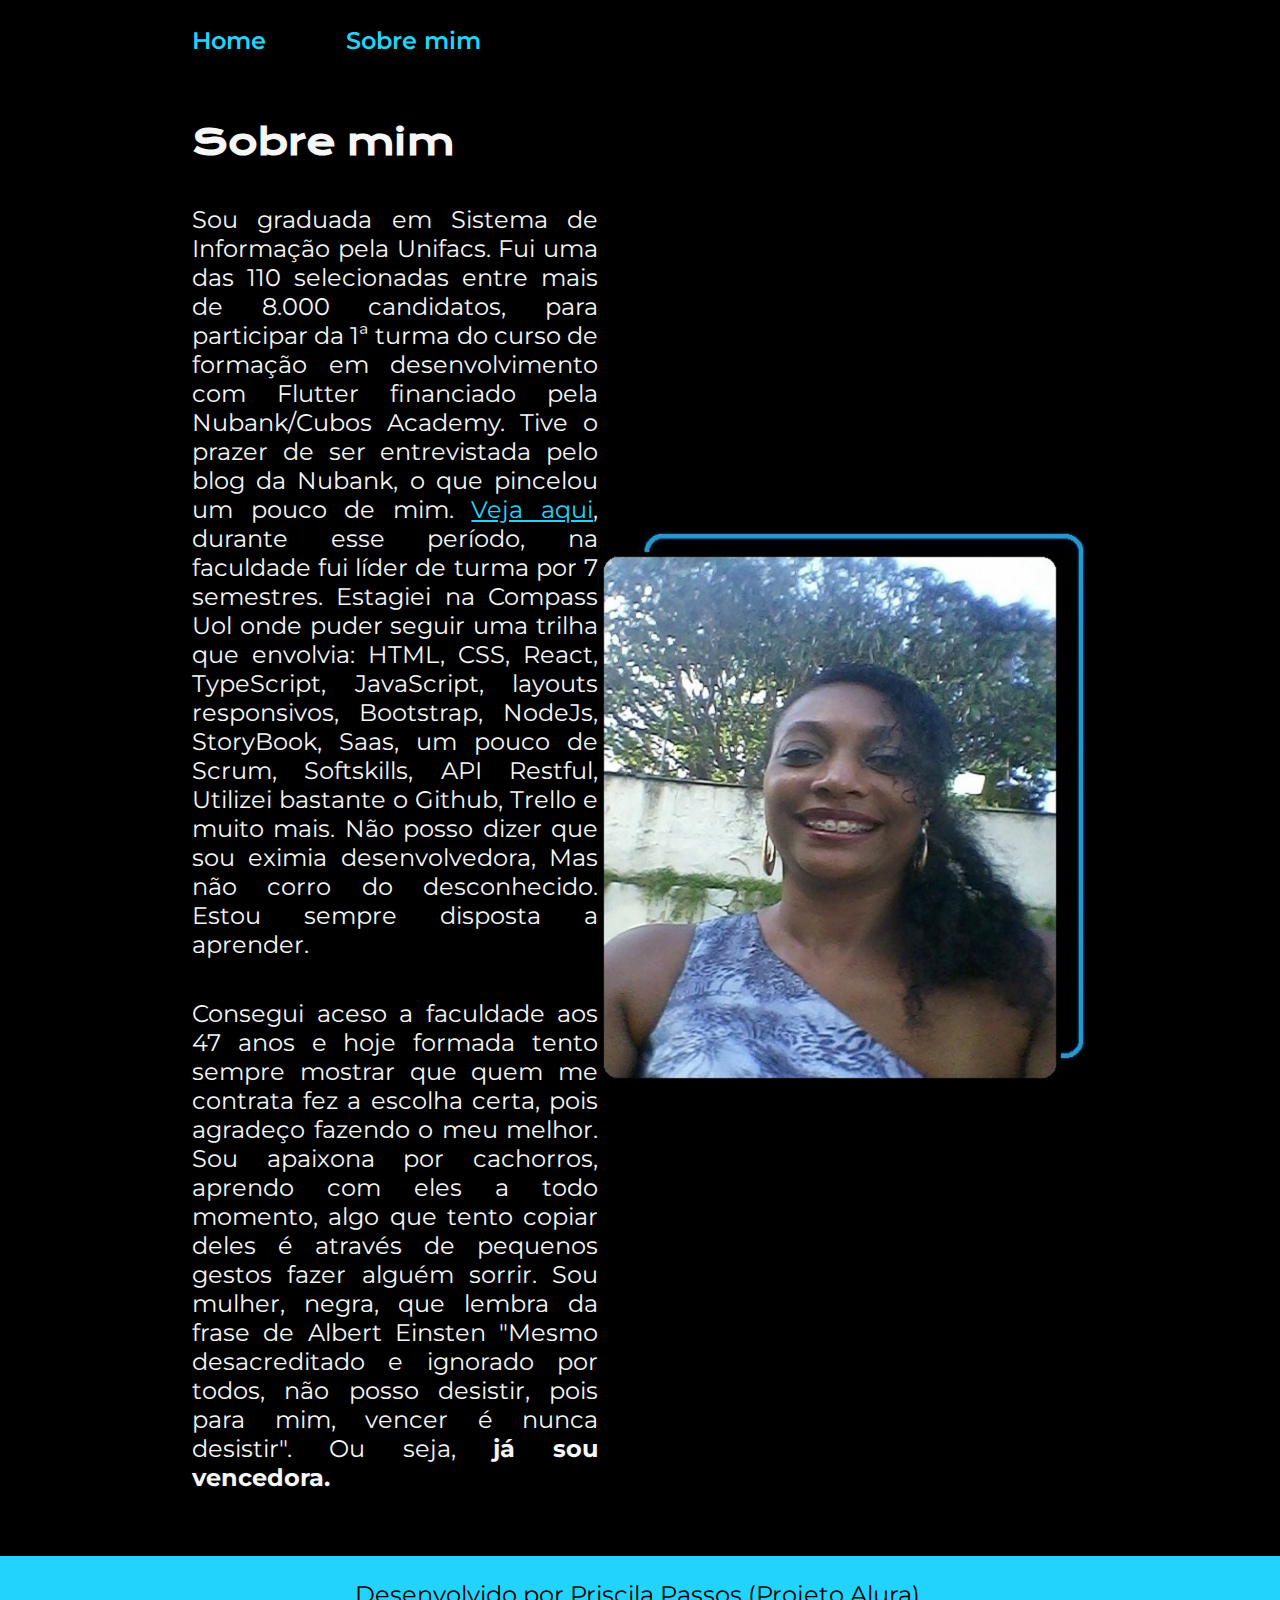
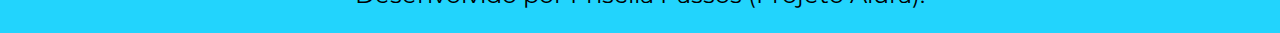
==== about.html @ f3d6a440 "Conclusao" ====
<!DOCTYPE html>
<html lang="pt-br">
<head>
    <meta charset="UTF-8">
    <meta name="viewport" content="width=device-width, initial-scale=1.0">
    <link rel="stylesheet" href="./styles/style.css">
    <title>Sobre Mim</title> 
</head>

<body>
    <header class="cabecalho">
        <nav class="cabecalho__menu">
          <a class="cabecalho__menu__link" href="index.html">Home</a>
          <a class="cabecalho__menu__link" href="about.html">Sobre mim</a>
        </nav>
    </header>
    <main class="apresentacao">
        <section class="apresentacao__conteudo">
            <h1 class="apresentacao__conteudo__titulo">Sobre mim</h1>
            <p class="apresentacao__conteudo__texto">Sou graduada em Sistema de Informação pela Unifacs. Fui uma das 110 selecionadas entre mais de 8.000 candidatos, para participar da 1ª turma do curso de formação em desenvolvimento com Flutter financiado pela Nubank/Cubos Academy. Tive o prazer de ser entrevistada pelo blog da Nubank, o que pincelou um pouco de mim. <a class="apresentacao__conteudo__texto__link" href="https://blog.nubank.com.br/historia-duas-alunas-curso-de-formacao-de-programadores/">Veja aqui</a>, durante esse período, na faculdade fui líder de turma por 7 semestres. Estagiei na Compass Uol onde puder seguir uma trilha que envolvia: HTML, CSS, React, TypeScript, JavaScript, layouts responsivos, Bootstrap, NodeJs, StoryBook, Saas, um pouco de Scrum, Softskills, API Restful, Utilizei bastante o Github, Trello e muito mais. Não posso dizer que sou eximia desenvolvedora, Mas não corro do desconhecido. Estou sempre disposta a aprender.
            </p>
            <p class="apresentacao__conteudo__texto">Consegui aceso a faculdade aos 47 anos e hoje formada tento sempre mostrar que quem me contrata fez a escolha certa, pois agradeço fazendo o meu melhor. Sou apaixona por cachorros, aprendo com eles a todo momento, algo que tento copiar deles é através de pequenos gestos fazer alguém sorrir. Sou mulher, negra, que lembra da frase de Albert Einsten "Mesmo desacreditado e ignorado por todos, não posso desistir, pois para mim, vencer é nunca desistir". Ou seja,  <strong>já sou vencedora.</strong></p>
        </section>
        <img src="/assets/priscila__passos.jpg" alt="Foto de Priscila Passos">
    </main>
    <footer class="rodape">
        <p>Desenvolvido por Priscila Passos (Projeto Alura).</p>
    </footer>
</body>
</html>
---- styles/style.css ----
@import url('https://fonts.googleapis.com/css2?family=Krona+One&family=Montserrat:wght@400;600&display=swap');

:root{
    --cor-primaria: #000000;
    --cor-secundaria: #F6F6F6;
    --cor-terciaria: #22D4FD;
    --cor-hover:#272727;

    --fonte-primaria: 'Krona One', sans-serif;
    --fonte-secundaria: 'Montserrat', sans-serif;
}

*{
    padding: 0;
    margin: 0;
}


body{
    box-sizing: border-box;
    background-color:var(--cor-primaria);
    color:var(--cor-secundaria);
}

.cabecalho{
   padding: 2% 0% 0% 15%; 
}

.cabecalho__menu{
   display: flex;
   gap: 80px; 
}

.cabecalho__menu__link{
    font-family: var(--fonte-secundaria);
    font-size: 24px;
    font-weight: 600;
    color: var(--cor-terciaria);
    text-decoration: none;
}


.apresentacao{
    padding: 5% 15%;
    display: flex;
    align-items: center;
    justify-content: space-between;
}

.apresentacao__conteudo{
    width: 615px;
    display: flex;
    flex-direction: column;
    gap: 40px; 
}

.apresentacao__conteudo__titulo{
    font-size: 36px;
    font-family: var(--fonte-primaria);
}

.titulo-destaque{
    color: var(--cor-terciaria);
}

.apresentacao__conteudo__texto{
    font-size: 24px;
    font-family: var(--fonte-secundaria);
    text-align: justify;
}

.apresentacao__conteudo__texto__link{
    color: var(--cor-terciaria);
}
.apresentacao__links{
    display: flex;
    flex-direction: column;
    align-items: center;
    justify-content: space-between;
    gap: 32px;
}

.apresentacao__links__subtitulo{
    font-family: var(--fonte-secundaria);
    font-weight: 400;
    font-size: 24px;
}

.apresentacao__links__link{
    display: flex;
    justify-content: center;
    gap: 16px;
    width: 378px;
    text-align: center;
    border-radius: 8px;
    border: 2px solid var(--cor-terciaria);
    font-size: 24px;
    padding: 21.5px 0;
    text-decoration: none;
    color: var(--cor-secundaria);
    font-family: var(--fonte-secundaria);
    font-weight: 600;
}

.apresentacao__links__link:hover{
   background-color: var(--cor-hover); 
}

.rodape{
    font-size: 24px;
    text-align: center;
    color: var(--cor-primaria);
    font-weight: 400;
    font-family: var(--fonte-secundaria);
    padding: 24px;
    background-color: var(--cor-terciaria);
}
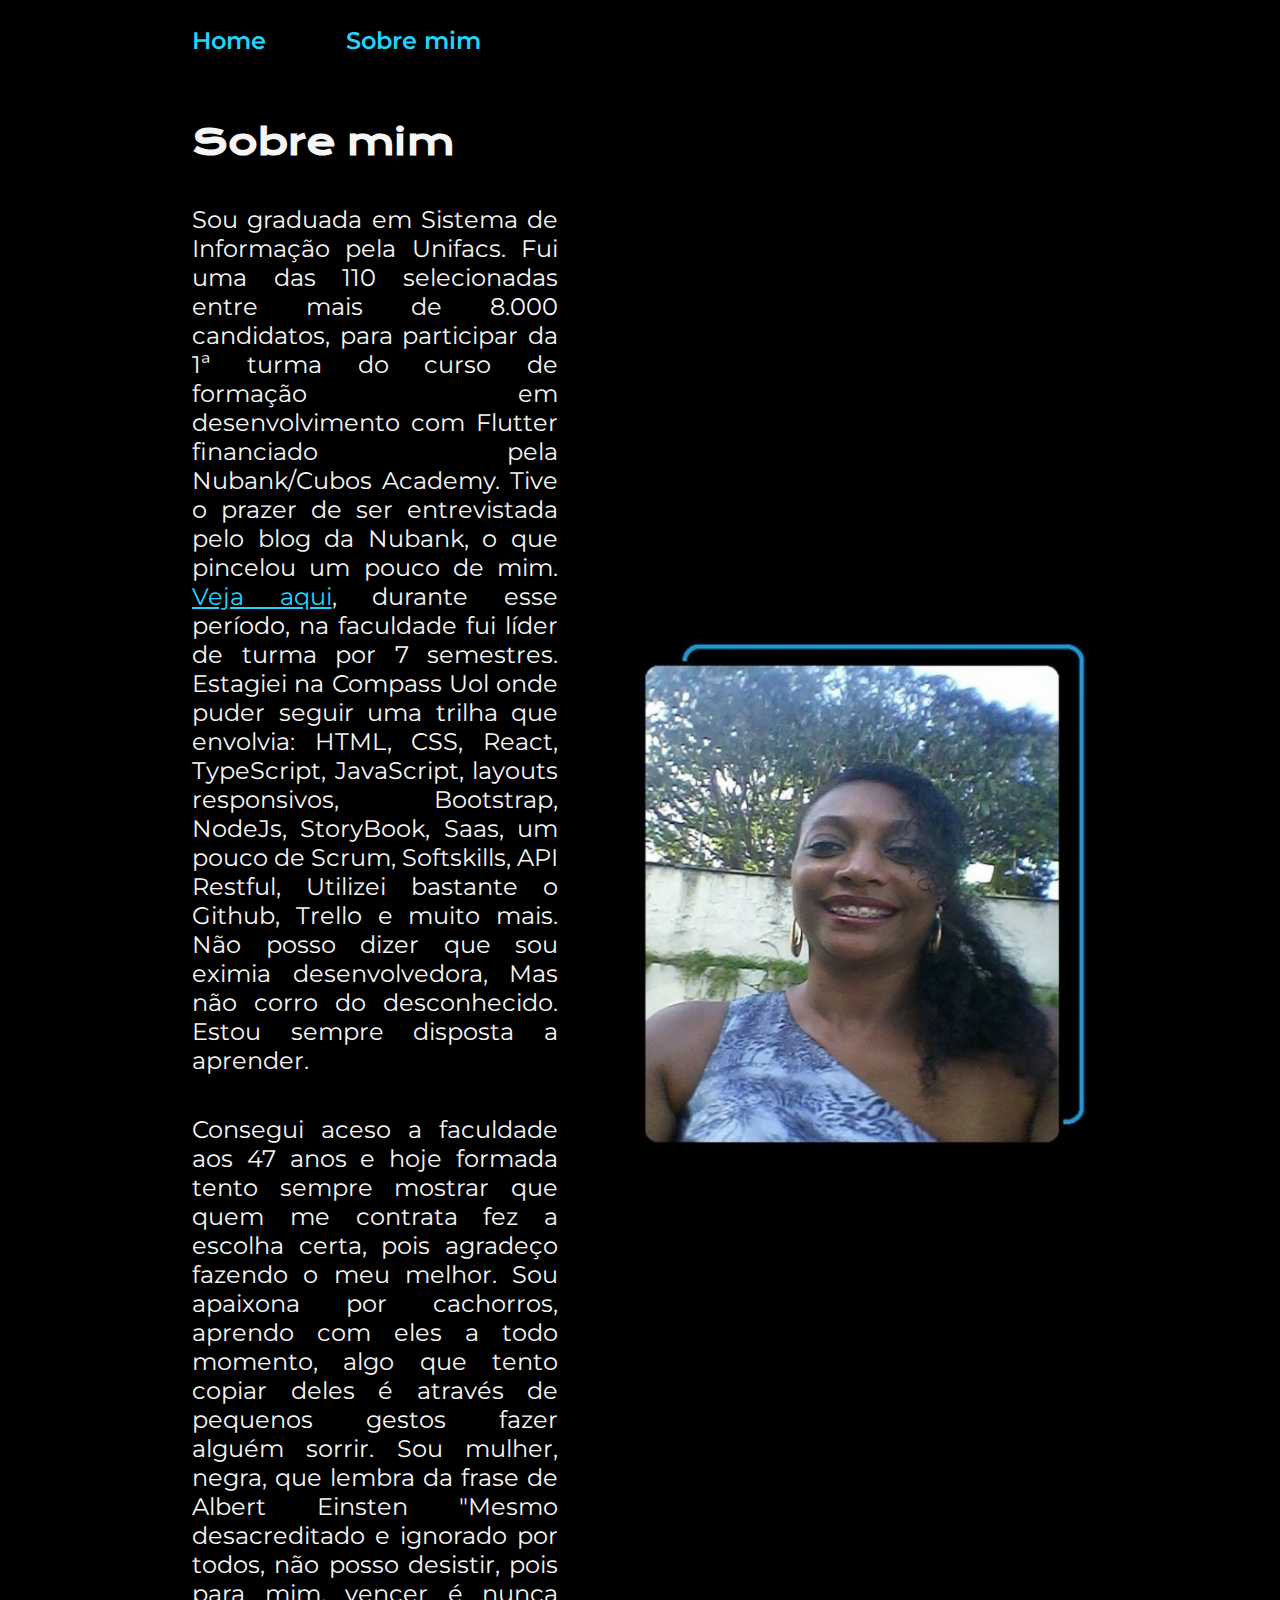
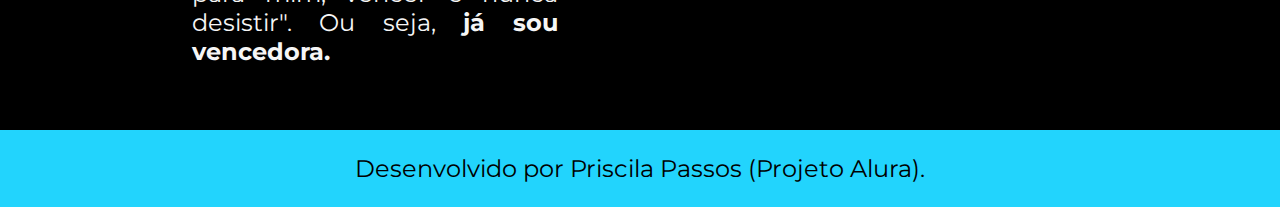
==== commit 132e3c80: "responsividade" ====
--- a/about.html
+++ b/about.html
@@ -21,7 +21,7 @@
             </p>
             <p class="apresentacao__conteudo__texto">Consegui aceso a faculdade aos 47 anos e hoje formada tento sempre mostrar que quem me contrata fez a escolha certa, pois agradeço fazendo o meu melhor. Sou apaixona por cachorros, aprendo com eles a todo momento, algo que tento copiar deles é através de pequenos gestos fazer alguém sorrir. Sou mulher, negra, que lembra da frase de Albert Einsten "Mesmo desacreditado e ignorado por todos, não posso desistir, pois para mim, vencer é nunca desistir". Ou seja,  <strong>já sou vencedora.</strong></p>
         </section>
-        <img src="/assets/priscila__passos.jpg" alt="Foto de Priscila Passos">
+        <img class="apresentacao__imagem" src="assets/priscila__passos.jpg" alt="Foto de Priscila Passos">
     </main>
     <footer class="rodape">
         <p>Desenvolvido por Priscila Passos (Projeto Alura).</p>
--- a/styles/style.css
+++ b/styles/style.css
@@ -33,7 +33,7 @@
 
 .cabecalho__menu__link{
     font-family: var(--fonte-secundaria);
-    font-size: 24px;
+    font-size: 1.5rem;
     font-weight: 600;
     color: var(--cor-terciaria);
     text-decoration: none;
@@ -45,17 +45,19 @@
     display: flex;
     align-items: center;
     justify-content: space-between;
+    gap: 82px;
+    
 }
 
 .apresentacao__conteudo{
-    width: 615px;
+    width: 50%;
     display: flex;
     flex-direction: column;
     gap: 40px; 
 }
 
 .apresentacao__conteudo__titulo{
-    font-size: 36px;
+    font-size: 2.25rem;
     font-family: var(--fonte-primaria);
 }
 
@@ -64,7 +66,7 @@
 }
 
 .apresentacao__conteudo__texto{
-    font-size: 24px;
+    font-size: 1.5rem;
     font-family: var(--fonte-secundaria);
     text-align: justify;
 }
@@ -83,18 +85,18 @@
 .apresentacao__links__subtitulo{
     font-family: var(--fonte-secundaria);
     font-weight: 400;
-    font-size: 24px;
+    font-size: 1.5rem;
 }
 
-.apresentacao__links__link{
+.apresentacao__links__navegacao{
     display: flex;
     justify-content: center;
     gap: 16px;
-    width: 378px;
+    width: 50%;
     text-align: center;
     border-radius: 8px;
     border: 2px solid var(--cor-terciaria);
-    font-size: 24px;
+    font-size: 1.5rem;
     padding: 21.5px 0;
     text-decoration: none;
     color: var(--cor-secundaria);
@@ -102,12 +104,17 @@
     font-weight: 600;
 }
 
-.apresentacao__links__link:hover{
+.apresentacao__links__navegacao:hover{
    background-color: var(--cor-hover); 
 }
 
+.apresentacao__imagem{
+    width: 50%;
+
+}
+
 .rodape{
-    font-size: 24px;
+    font-size: 1.5rem;
     text-align: center;
     color: var(--cor-primaria);
     font-weight: 400;
@@ -115,3 +122,20 @@
     padding: 24px;
     background-color: var(--cor-terciaria);
 }
+
+@media(max-width: 1200px){
+    .cabecalho{
+        padding: 10%;
+    }  
+    .cabecalho__menu{
+        justify-content: center;
+    }
+    .apresentacao{
+        flex-direction: column-reverse;
+        padding: 5%;
+    }
+    .apresentacao__conteudo{
+       width: auto;
+    }
+    
+}
